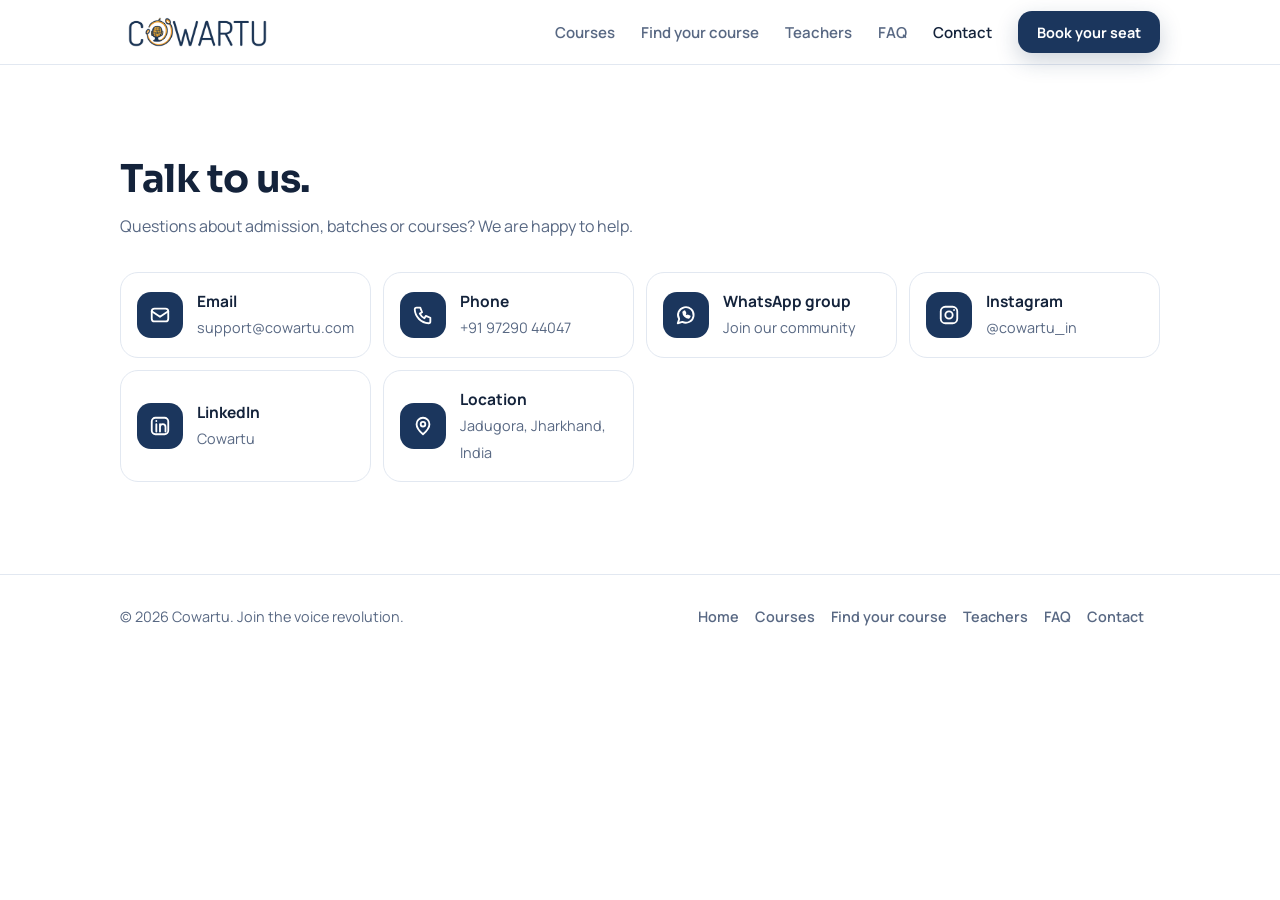
==== contact.html @ 36b8ab5d "new new new" ====
<!DOCTYPE html>
<html lang="en">
<head>
<meta charset="utf-8">
<meta name="viewport" content="width=device-width, initial-scale=1, viewport-fit=cover">
<title>Contact Us | Cowartu</title>
<link rel="icon" href="assets/img/logo-mark.jpg">
<link rel="preconnect" href="https://fonts.googleapis.com">
<link rel="preconnect" href="https://fonts.gstatic.com" crossorigin>
<link href="https://fonts.googleapis.com/css2?family=Sora:wght@500;600;700&family=Manrope:wght@400;500;600;700&display=swap" rel="stylesheet">
<link rel="stylesheet" href="assets/css/style.css">
</head>
<body>
<svg width="0" height="0" style="position:absolute" aria-hidden="true">
<symbol id="ck" viewBox="0 0 24 24"><path d="M20 6 9 17l-5-5"/></symbol>
<symbol id="clk" viewBox="0 0 24 24"><circle cx="12" cy="12" r="9"/><path d="M12 7v5l3 2"/></symbol>
<symbol id="mail" viewBox="0 0 24 24"><rect x="3" y="5" width="18" height="14" rx="3"/><path d="m3 8 9 6 9-6"/></symbol>
<symbol id="tel" viewBox="0 0 24 24"><path d="M5 4h4l2 5-2.5 1.5a11 11 0 0 0 5 5L15 13l5 2v4a2 2 0 0 1-2 2A16 16 0 0 1 3 6a2 2 0 0 1 2-2z"/></symbol>
<symbol id="ig" viewBox="0 0 24 24"><rect x="3" y="3" width="18" height="18" rx="5"/><circle cx="12" cy="12" r="4"/><path d="M17.5 6.5h.01"/></symbol>
<symbol id="li" viewBox="0 0 24 24"><path d="M8 10v8M8 6.5v.01M12 18v-8m0 3a3 3 0 0 1 6 0v5"/><rect x="3" y="3" width="18" height="18" rx="4"/></symbol>
<symbol id="wa" viewBox="0 0 24 24"><path d="M3 21l1.6-4.6A8.5 8.5 0 1 1 8 19.5z"/><path d="M9 9c0 3 3 6 6 6l1-1.5-2-1-1 .8c-1-.4-2-1.4-2.4-2.4l.8-1-1-2z"/></symbol>
<symbol id="pin" viewBox="0 0 24 24"><path d="M12 21s7-6 7-11a7 7 0 0 0-14 0c0 5 7 11 7 11z"/><circle cx="12" cy="10" r="2.5"/></symbol>
<symbol id="menu" viewBox="0 0 24 24"><path d="M4 7h16M4 12h16M4 17h16"/></symbol>
</svg>
<header><div class="w nb"><a class="logo" href="index.html" aria-label="Cowartu home"><img src="assets/img/logo-wordmark.png" alt="Cowartu"></a><nav aria-label="Main"><ul><li><a class="l" href="courses.html">Courses</a></li><li><a class="l" href="finder.html">Find your course</a></li><li><a class="l" href="teachers.html">Teachers</a></li><li><a class="l" href="faq.html">FAQ</a></li><li><a class="l" href="contact.html" aria-current="page">Contact</a></li><li><a class="btn p sm" href="admission.html">Book your seat</a></li></ul></nav><button class="bt" id="bt" aria-label="Open menu" aria-expanded="false"><svg fill="none" stroke="currentColor" stroke-width="2" stroke-linecap="round"><use href="#menu"/></svg></button></div><div class="menu" id="menu"><a href="courses.html">Courses</a><a href="finder.html">Find your course</a><a href="teachers.html">Teachers</a><a href="faq.html">FAQ</a><a href="contact.html" aria-current="page">Contact</a><a class="btn p" href="admission.html">Book your seat</a></div></header>
<main>
<section id="contact">
 <div class="w">
  <h2>Talk to us.</h2>
  <p class="lead">Questions about admission, batches or courses? We are happy to help.</p>
  <div class="kg">
   <a class="k" href="mailto:support@cowartu.com"><span class="ic"><svg><use href="#mail"/></svg></span><span><b>Email</b><small>support@cowartu.com</small></span></a>
   <a class="k" href="tel:+919729044047"><span class="ic"><svg><use href="#tel"/></svg></span><span><b>Phone</b><small>+91 97290 44047</small></span></a>
   <a class="k" href="https://chat.whatsapp.com/ItUqXznzdgR7CnewWq7qWe" target="_blank" rel="noopener"><span class="ic"><svg><use href="#wa"/></svg></span><span><b>WhatsApp group</b><small>Join our community</small></span></a>
   <a class="k" href="https://www.instagram.com/cowartu_in" target="_blank" rel="noopener"><span class="ic"><svg><use href="#ig"/></svg></span><span><b>Instagram</b><small>@cowartu_in</small></span></a>
   <a class="k" href="https://www.linkedin.com/company/cowartu/" target="_blank" rel="noopener"><span class="ic"><svg><use href="#li"/></svg></span><span><b>LinkedIn</b><small>Cowartu</small></span></a>
   <a class="k" href="https://www.google.com/maps/search/?api=1&amp;query=Jadugora%2C+Jharkhand%2C+India" target="_blank" rel="noopener"><span class="ic"><svg><use href="#pin"/></svg></span><span><b>Location</b><small>Jadugora, Jharkhand, India</small></span></a>
  </div>
 </div>
</section>
</main>
<footer><div class="w"><span>© 2026 Cowartu. Join the voice revolution.</span><span><a href="index.html">Home</a><a href="courses.html">Courses</a><a href="finder.html">Find your course</a><a href="teachers.html">Teachers</a><a href="faq.html">FAQ</a><a href="contact.html">Contact</a></span></div></footer>
<script src="assets/js/config.js"></script>
<script src="assets/js/main.js"></script>
</body>
</html>
---- assets/css/style.css ----
:root{--bg:#fff;--soft:#f5f7fb;--ink:#14233b;--mute:#586883;--line:#e2e8f1;--navy:#1b365d;--amber:#f0a030;--pri:#1b365d;--pric:#fff;--ok:#1f8a5b;color-scheme:light;box-sizing:border-box;padding-top:env(safe-area-inset-top,0px);padding-bottom:env(safe-area-inset-bottom,0px)}
html{scroll-padding-top:calc(env(safe-area-inset-top,0px) + 72px)}
@media (prefers-color-scheme:dark){:root:not([data-theme="light"]){--bg:#0d1526;--soft:#131e35;--ink:#eef2f8;--mute:#9aa9c0;--line:#243250;--pri:#f0a030;--pric:#1b2338;color-scheme:dark}}
:root[data-theme="dark"]{--bg:#0d1526;--soft:#131e35;--ink:#eef2f8;--mute:#9aa9c0;--line:#243250;--pri:#f0a030;--pric:#1b2338;color-scheme:dark}
*{box-sizing:border-box}
body{margin:0;background:var(--bg);color:var(--ink);font:400 1rem/1.65 Manrope,system-ui,-apple-system,"Segoe UI",Roboto,sans-serif;-webkit-font-smoothing:antialiased}
h1,h2,h3{font-family:Sora,Manrope,system-ui,sans-serif;line-height:1.15;margin:0;letter-spacing:-.02em}
p{margin:0}
a{color:inherit}
:focus-visible{outline:3px solid var(--amber);outline-offset:3px;border-radius:8px}
.w{max-width:1080px;margin:0 auto;padding:0 20px}
section{padding:68px 0}
.soft{background:var(--soft)}
h2{font-size:clamp(1.65rem,5.6vw,2.4rem);margin-bottom:12px;max-width:20ch}
.lead{color:var(--mute);max-width:56ch;margin-bottom:32px}
/* nav */
header{position:sticky;top:0;z-index:30;background:color-mix(in srgb,var(--bg) 88%,transparent);backdrop-filter:blur(14px);-webkit-backdrop-filter:blur(14px);border-bottom:1px solid var(--line);padding-top:env(safe-area-inset-top,0px)}
.nb{display:flex;align-items:center;justify-content:space-between;height:64px}
.logo{background:#fff;border-radius:10px;padding:3px 8px;display:flex}
.logo img{height:30px;width:auto;display:block}
nav ul{display:none;list-style:none;margin:0;padding:0;gap:26px}
nav a.l{text-decoration:none;font-weight:600;font-size:.94rem;color:var(--mute);cursor:pointer}
nav a.l:hover{color:var(--ink)}
.bt{display:none;width:44px;height:44px;border:1px solid var(--line);border-radius:12px;background:transparent;color:var(--ink);align-items:center;justify-content:center;cursor:pointer}
.bt svg{width:22px;height:22px}
.menu{display:none;border-top:1px solid var(--line);padding:8px 20px 18px;background:var(--bg)}
.menu.open{display:block}
.menu a{display:block;padding:13px 0;text-decoration:none;font-weight:600;border-bottom:1px solid var(--line);cursor:pointer}
.menu .btn{margin-top:16px;border:0;text-align:center}
.btn{display:inline-flex;align-items:center;justify-content:center;gap:8px;font:700 .98rem Manrope,sans-serif;text-decoration:none;border-radius:14px;padding:15px 24px;min-height:50px;cursor:pointer;border:1.5px solid transparent;transition:transform .18s,box-shadow .18s,background .18s}
.btn.p{background:var(--pri);color:var(--pric);box-shadow:0 8px 22px rgba(27,54,93,.22)}
.btn.p:hover{transform:translateY(-2px)}
.btn.o{border-color:var(--line);color:var(--ink);background:transparent}
.btn.o:hover{border-color:var(--amber)}
.btn.sm{padding:10px 18px;min-height:42px;font-size:.9rem}
.btn svg{width:18px;height:18px}
/* hero */
.hero{padding:40px 0 56px;overflow:hidden}
.hg{display:grid;gap:36px}
.tagline{display:inline-flex;align-items:center;gap:8px;font-weight:700;font-size:.86rem;color:var(--mute);border:1px solid var(--line);border-radius:99px;padding:6px 14px;margin-bottom:18px}
.tagline i{width:8px;height:8px;border-radius:50%;background:var(--amber);box-shadow:0 0 0 4px rgba(240,160,48,.25)}
h1{font-size:clamp(2.3rem,10vw,4rem);margin-bottom:16px;max-width:13ch}
.hero .lead{font-size:1.06rem;margin-bottom:26px}
.cta{display:flex;flex-direction:column;gap:12px}
.vis{position:relative;display:flex;flex-direction:column;align-items:center;padding:10px 0}
.disc{position:relative;width:min(300px,76vw);aspect-ratio:1;border-radius:50%;background:#fff;box-shadow:0 30px 60px rgba(27,54,93,.2),0 0 0 1px var(--line);display:grid;place-items:center}
.disc img{width:84%;border-radius:50%}
.disc::after{content:"";position:absolute;inset:-14px;border-radius:50%;border:2px solid var(--amber);opacity:.5;animation:rg 3.6s ease-out infinite}
@keyframes rg{from{transform:scale(.96);opacity:.6}to{transform:scale(1.16);opacity:0}}
.wave{display:flex;align-items:center;gap:5px;height:44px;margin-top:30px}
.wave i{width:5px;border-radius:5px;background:var(--amber);height:10px;animation:wv 1.4s ease-in-out infinite}
.wave i:nth-child(3n){background:var(--navy)}
@media (prefers-color-scheme:dark){.wave i:nth-child(3n){background:#7fa0d6}}
@keyframes wv{0%,100%{height:8px}50%{height:40px}}
.facts{display:grid;grid-template-columns:1fr 1fr;gap:1px;background:var(--line);border:1px solid var(--line);border-radius:18px;overflow:hidden;margin-top:44px}
.facts div{background:var(--bg);padding:16px 18px}
.facts b{display:block;font:700 1.15rem Sora,sans-serif}
.facts span{color:var(--mute);font-size:.88rem}
/* courses */
.cg{display:grid;gap:18px}
.card{background:var(--bg);border:1px solid var(--line);border-radius:22px;padding:26px}
.card.feat{border:2px solid var(--amber);box-shadow:0 18px 40px rgba(240,160,48,.14);position:relative}
.pill{display:inline-block;background:var(--amber);color:#1b2338;font-weight:800;font-size:.78rem;border-radius:99px;padding:4px 12px;margin-bottom:12px}
.card h3{font-size:1.4rem;margin-bottom:6px}
.price{font:700 2.2rem Sora,sans-serif;margin:10px 0 2px}
.price small{font:500 .9rem Manrope,sans-serif;color:var(--mute)}
.card ul{list-style:none;padding:0;margin:18px 0 24px;display:grid;gap:11px}
.card li{display:flex;gap:11px;align-items:flex-start;color:var(--mute);font-size:.96rem}
.card li svg,.ck{width:20px;height:20px;flex:none;stroke:var(--ok);fill:none;stroke-width:2.4;stroke-linecap:round;stroke-linejoin:round;margin-top:2px}
.card .btn{width:100%}
/* steps */
.st{list-style:none;margin:0;padding:0;display:grid;gap:0;counter-reset:s}
.st li{position:relative;padding:0 0 28px 62px;counter-increment:s}
.st li::before{content:counter(s);position:absolute;left:0;top:0;width:42px;height:42px;border-radius:50%;background:var(--pri);color:var(--pric);display:grid;place-items:center;font:700 1rem Sora,sans-serif;z-index:1}
.st li::after{content:"";position:absolute;left:20px;top:42px;bottom:0;width:2px;background:var(--line)}
.st li:last-child::after{display:none}
.st h3{font-size:1.1rem;margin:6px 0 4px}
.st p{color:var(--mute);font-size:.96rem}
/* slots + teachers */
.sg{display:grid;gap:14px}
.slot{display:flex;align-items:center;gap:16px;background:var(--bg);border:1px solid var(--line);border-radius:18px;padding:18px 20px}
.slot svg{width:28px;height:28px;stroke:var(--amber);fill:none;stroke-width:1.8;stroke-linecap:round;stroke-linejoin:round;flex:none}
.slot b{display:block;font-family:Sora,sans-serif}
.slot span{color:var(--mute);font-size:.93rem}
.tg{display:grid;gap:14px}
.tc{display:flex;gap:16px;align-items:center;background:var(--soft);border:1px solid var(--line);border-radius:20px;padding:18px}
.av{width:68px;height:68px;border-radius:50%;background:linear-gradient(135deg,var(--navy),#2c5391);color:#fff;display:grid;place-items:center;font:700 1.4rem Sora,sans-serif;flex:none;overflow:hidden}
.av img{width:100%;height:100%;object-fit:cover}
.tc b{display:block;font-family:Sora,sans-serif}
.tc span{color:var(--mute);font-size:.9rem}
.tc audio{width:100%;height:34px;margin-top:6px}
/* faq */
details{border-bottom:1px solid var(--line);padding:4px 0}
summary{cursor:pointer;list-style:none;font-weight:700;padding:18px 36px 18px 0;position:relative;min-height:48px}
summary::-webkit-details-marker{display:none}
summary::after{content:"+";position:absolute;right:4px;top:12px;font:500 1.6rem Sora,sans-serif;color:var(--amber);transition:transform .25s}
details[open] summary::after{transform:rotate(45deg)}
details p{color:var(--mute);padding:0 0 18px;max-width:62ch}
/* contact */
.kg{display:grid;gap:12px}
.k{display:flex;gap:14px;align-items:center;background:var(--bg);border:1px solid var(--line);border-radius:18px;padding:16px;text-decoration:none;transition:border-color .2s}
.k:hover{border-color:var(--amber)}
.ic{width:46px;height:46px;border-radius:14px;display:grid;place-items:center;background:var(--navy);flex:none}
.ic svg{width:22px;height:22px;stroke:#fff;fill:none;stroke-width:2;stroke-linecap:round;stroke-linejoin:round}
.k b{display:block;font-size:.97rem}
.k small{color:var(--mute);font-size:.9rem;word-break:break-word}
.band{background:var(--navy);color:#fff;border-radius:26px;padding:34px 24px;text-align:left;margin-top:8px}
.band h2{color:#fff;max-width:16ch}
.band p{color:#c5d2e8;margin-bottom:22px;max-width:46ch}
.band .btn{background:var(--amber);color:#1b2338}
footer{border-top:1px solid var(--line);padding:30px 0 40px;color:var(--mute);font-size:.9rem}
footer .w{display:flex;flex-direction:column;gap:14px}
.panel{background:var(--bg);border:1px solid var(--line);border-radius:22px;padding:22px;max-width:640px;box-shadow:0 14px 34px rgba(27,54,93,.07)}
.pb{height:6px;background:var(--line);border-radius:6px;overflow:hidden;margin-bottom:10px}.pb i{display:block;height:100%;background:var(--amber);transition:width .35s}
.op{display:block;width:100%;text-align:left;font:inherit;color:inherit;background:var(--bg);border:1.5px solid var(--line);border-radius:14px;padding:14px 16px;margin-bottom:10px;cursor:pointer;min-height:50px}.op:hover{border-color:var(--amber)}.op.on{border-color:var(--amber);background:var(--soft)}.op small{display:block;color:var(--mute)}
.fl{display:block;font-weight:700;font-size:.9rem;margin:14px 0 6px}
.panel input[type=text],.panel input[type=email],.panel input[type=tel],.panel input[type=date]{width:100%;font:inherit;color:inherit;background:var(--bg);border:1.5px solid var(--line);border-radius:12px;padding:13px 14px;min-height:50px}
.er{color:#d64545;font-size:.82rem;min-height:1.2em}
.nv{display:flex;justify-content:space-between;gap:10px;margin-top:18px}
.btn:disabled{opacity:.4;cursor:not-allowed}
.rv{width:100%;border-collapse:collapse;font-size:.93rem;margin:10px 0}.rv td{padding:9px 0;border-bottom:1px solid var(--line)}.rv td:first-child{color:var(--mute);width:38%}
.md{position:fixed;inset:0;background:rgba(5,10,20,.68);display:flex;align-items:center;justify-content:center;padding:16px;z-index:60}.mb{background:var(--bg);border-radius:22px;max-width:500px;width:100%;max-height:88vh;overflow:auto;padding:24px}.mb ol{padding-left:20px}.mb li{margin-bottom:9px;color:var(--mute);font-size:.95rem}.mb b{color:var(--ink)}
.ref{background:var(--soft);border-radius:12px;padding:12px 14px;font-size:.92rem;margin:12px 0;color:var(--mute)}
.chk{display:flex;gap:10px;align-items:flex-start;font-weight:700;font-size:.92rem;margin:14px 0}.chk input{width:20px;height:20px;margin-top:2px;accent-color:var(--amber)}
@media (min-width:760px){
 .bt{display:none!important}.menu{display:none!important}
 nav ul{display:flex;align-items:center}
 .hg{grid-template-columns:1.1fr .9fr;align-items:center;gap:56px}
 .cta{flex-direction:row}
 .facts{grid-template-columns:repeat(4,1fr)}
 .cg,.tg,.sg,.kg{grid-template-columns:repeat(auto-fit,minmax(240px,1fr))}
 section{padding:92px 0}
 .band{padding:52px}
 footer .w{flex-direction:row;justify-content:space-between}
}
@media (max-width:759px){nav ul{display:none!important}.bt{display:flex}header .btn.sm{display:none}}
@media (prefers-reduced-motion:reduce){*,*::before,*::after{animation:none!important;transition:none!important}html{scroll-behavior:auto}}
html{scroll-behavior:smooth}

nav a.l[aria-current]{color:var(--ink)}
.menu a[aria-current]{color:var(--amber)}
footer a{text-decoration:none;margin-right:16px;font-weight:600}
footer a:hover{color:var(--ink)}
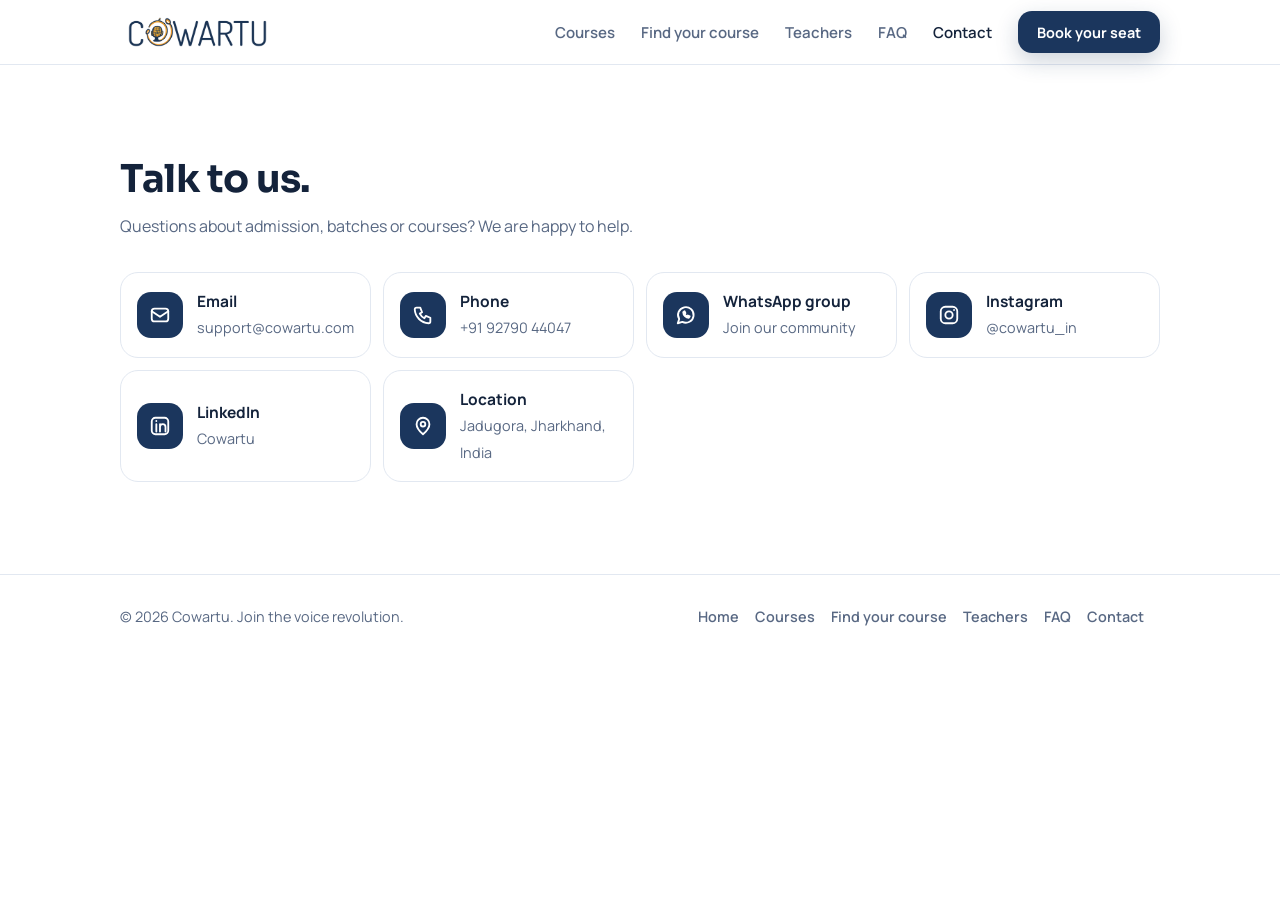
==== commit 37ede4f4: "upadte" ====
--- a/contact.html
+++ b/contact.html
@@ -30,7 +30,7 @@
   <p class="lead">Questions about admission, batches or courses? We are happy to help.</p>
   <div class="kg">
    <a class="k" href="mailto:support@cowartu.com"><span class="ic"><svg><use href="#mail"/></svg></span><span><b>Email</b><small>support@cowartu.com</small></span></a>
-   <a class="k" href="tel:+919729044047"><span class="ic"><svg><use href="#tel"/></svg></span><span><b>Phone</b><small>+91 97290 44047</small></span></a>
+   <a class="k" href="tel:+919279044047"><span class="ic"><svg><use href="#tel"/></svg></span><span><b>Phone</b><small>+91 92790 44047</small></span></a>
    <a class="k" href="https://chat.whatsapp.com/ItUqXznzdgR7CnewWq7qWe" target="_blank" rel="noopener"><span class="ic"><svg><use href="#wa"/></svg></span><span><b>WhatsApp group</b><small>Join our community</small></span></a>
    <a class="k" href="https://www.instagram.com/cowartu_in" target="_blank" rel="noopener"><span class="ic"><svg><use href="#ig"/></svg></span><span><b>Instagram</b><small>@cowartu_in</small></span></a>
    <a class="k" href="https://www.linkedin.com/company/cowartu/" target="_blank" rel="noopener"><span class="ic"><svg><use href="#li"/></svg></span><span><b>LinkedIn</b><small>Cowartu</small></span></a>
